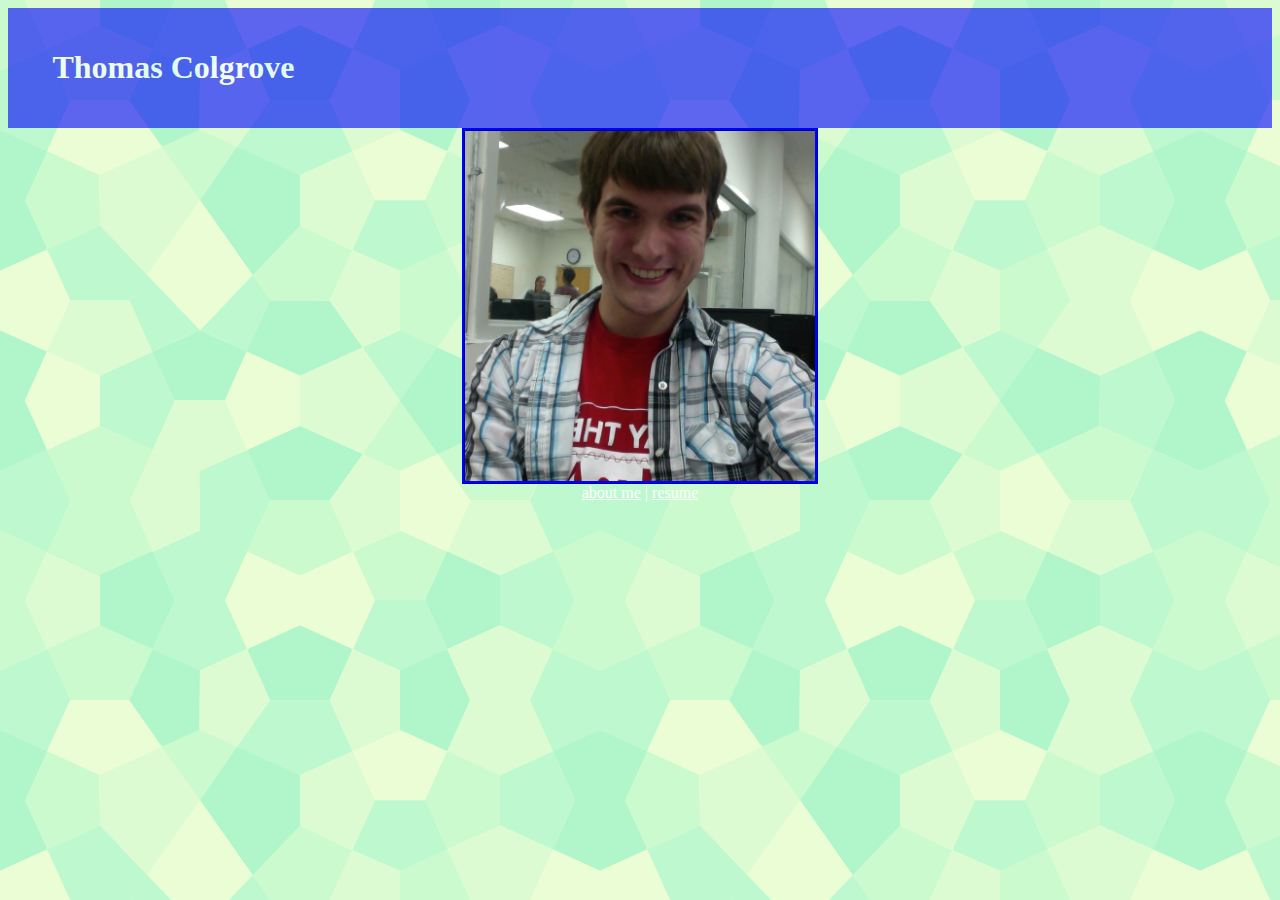
==== index.html @ d3d9222d "added transparent banner" ====
<!DOCTYPE html>
<html>
<head>
    <title>Thomas R. Colgrove</title>
    <link rel="stylesheet" type="text/css" href="styles.css">
</head>
<body>
  <div class="banner">
    <h1>Thomas Colgrove</h1>
  </div>
<img src="thomas.jpg" alt="My name is Thomas!" class = "portrait">
<div class="footer"><a href=bio.html class="footer">about me</a> | <a href=resume.html class="footer">resume</a></div>
</body>
</html>
---- styles.css ----
body{
    background-image: url("congruent_pentagon.png");
}



div.banner{
      background-color: blue;
      margin: 0;
      opacity: 0.6;
      padding: 20px;
}

div.banner h1{
    margin-left: 2%;
    color: white;
    opacity: 100%;
    text-align: left;
    font-family: "Trebuchet MS";
}

img.portrait{
  display: block;
  margin: auto;
  width: 350px;
  height: 350px;
  border-size: 40px;
  border-style: ridge;
  border-color: blue;
}


div.footer{
  text-align: center;
  color: white;
  font-family: "Trebuchet MS";
}

a.footer:link{
  color: white;
  font-family: "Trebuchet MS";
  text-decoration: underline;
}

a.footer:visited{
  color: grey;
  font-family: "Trebuchet MS";
  text-decoration: underline;
}
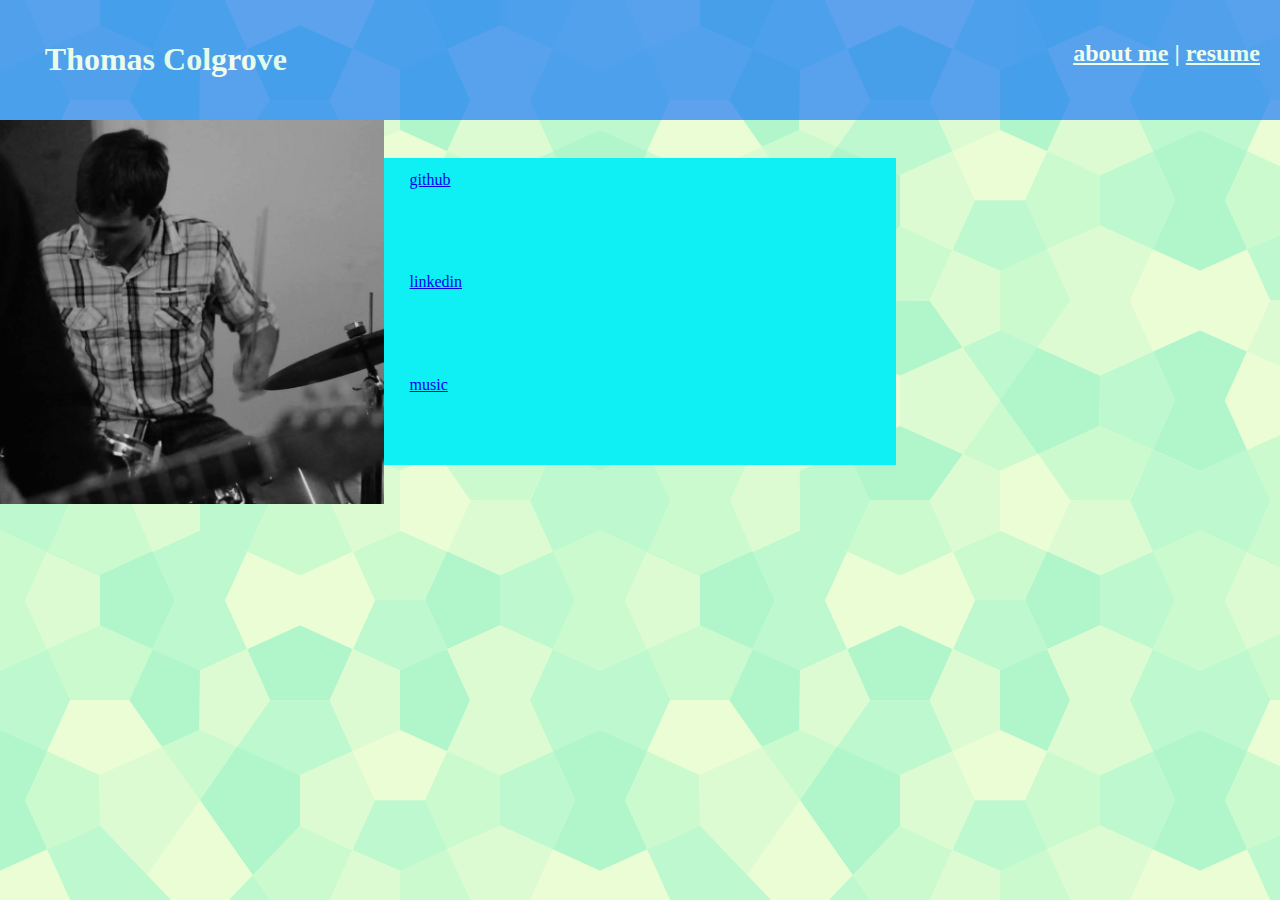
==== commit 85874010: "neater banner, aligned images" ====
--- a/index.html
+++ b/index.html
@@ -7,8 +7,16 @@
 <body>
   <div class="banner">
     <h1>Thomas Colgrove</h1>
+    <h2><a href=bio.html class="footer">about me</a> | <a href=resume.html class="footer">resume</a></h2>
+    <div class="clear"></div>
   </div>
-<img src="thomas.jpg" alt="My name is Thomas!" class = "portrait">
-<div class="footer"><a href=bio.html class="footer">about me</a> | <a href=resume.html class="footer">resume</a></div>
+<div class = "img-container">
+    <img src="drumming.jpg" alt="Music" class="image"/>
+    <div class="button-container">
+      <a href=bio.html class="button">github</a>
+      <a href=bio.html class="button">linkedin</a>
+      <a href=resume.html class="button">music</a>
+    </div>
+</div>
 </body>
 </html>
--- a/styles.css
+++ b/styles.css
@@ -1,17 +1,40 @@
 body{
+    margin: 0;
+    padding: 0;
     background-image: url("congruent_pentagon.png");
 }
 
+*{
+  box-sizing: border-box;
+}
 
+.button-container{
+  width: 40vw;
+  display: table-cell;
+  vertical-align: middle;
+}
+
+.button{
+    padding: 1vw 1vw 1vw 2vw; 
+    width: 100%;
+    display: block;
+    height: 8vw;
+    background-color: #0FF0F5;
+}
 
 div.banner{
-      background-color: blue;
+      background-color: #0066FF;
       margin: 0;
       opacity: 0.6;
       padding: 20px;
 }
 
-div.banner h1{
+.clear {
+  clear: both;
+}
+
+.banner h1{
+    float: left;
     margin-left: 2%;
     color: white;
     opacity: 100%;
@@ -19,19 +42,21 @@
     font-family: "Trebuchet MS";
 }
 
-img.portrait{
-  display: block;
-  margin: auto;
-  width: 350px;
-  height: 350px;
-  border-size: 40px;
-  border-style: ridge;
-  border-color: blue;
+.img-container{
+  display: table-row;
+  /*background-color: azure;*/
+  padding: 4em 5% 4em 5%;
+  width: 100%;
 }
 
+.image{
+  display: table-cell;
+  width: 30vw;
+  height: 30vw;
+}
 
-div.footer{
-  text-align: center;
+.banner h2{
+  float: right;
   color: white;
   font-family: "Trebuchet MS";
 }
@@ -40,10 +65,12 @@
   color: white;
   font-family: "Trebuchet MS";
   text-decoration: underline;
+  text-align: right;
 }
 
 a.footer:visited{
   color: grey;
   font-family: "Trebuchet MS";
   text-decoration: underline;
+  text-align: right;
 }
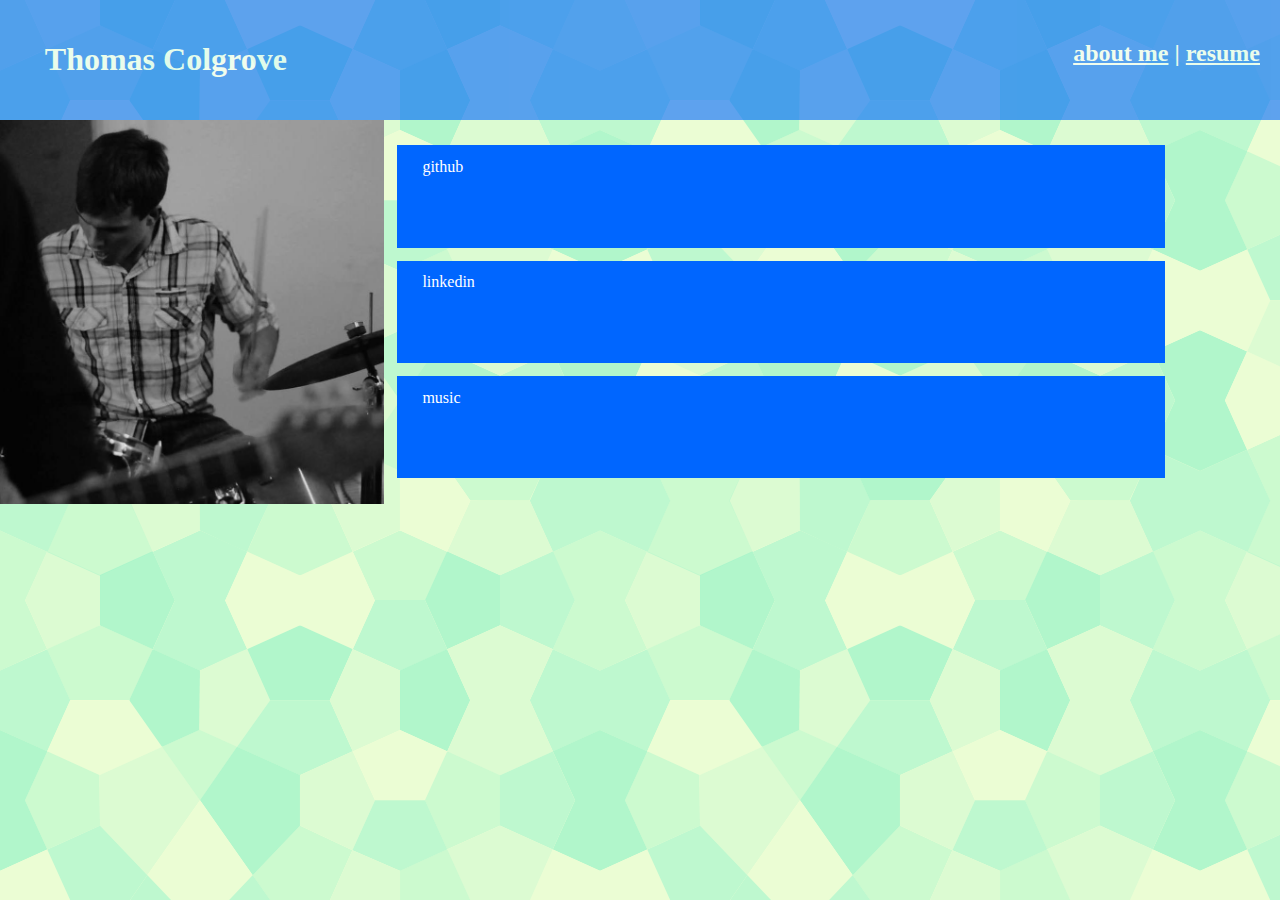
==== commit f971100f: "more formatting, added pretty buttons" ====
--- a/index.html
+++ b/index.html
@@ -10,7 +10,7 @@
     <h2><a href=bio.html class="footer">about me</a> | <a href=resume.html class="footer">resume</a></h2>
     <div class="clear"></div>
   </div>
-<div class = "img-container">
+<div class = "grid-container">
     <img src="drumming.jpg" alt="Music" class="image"/>
     <div class="button-container">
       <a href=bio.html class="button">github</a>
--- a/styles.css
+++ b/styles.css
@@ -9,19 +9,26 @@
 }
 
 .button-container{
-  width: 40vw;
+  width: 60vw;
   display: table-cell;
   vertical-align: middle;
 }
 
 .button{
-    padding: 1vw 1vw 1vw 2vw; 
+    padding: 1vw 1vw 1vw 2vw;
     width: 100%;
     display: block;
     height: 8vw;
-    background-color: #0FF0F5;
+    margin: 1vw;
+    background-color: #0066FF;
+    text-decoration: none;
+    font-family: "Trebuchet MS";
+    color: white;
 }
 
+.button:hover{
+  background-color: turquoise;
+}
 div.banner{
       background-color: #0066FF;
       margin: 0;
@@ -42,11 +49,12 @@
     font-family: "Trebuchet MS";
 }
 
-.img-container{
+.grid-container{
   display: table-row;
   /*background-color: azure;*/
   padding: 4em 5% 4em 5%;
   width: 100%;
+  margin: auto;
 }
 
 .image{
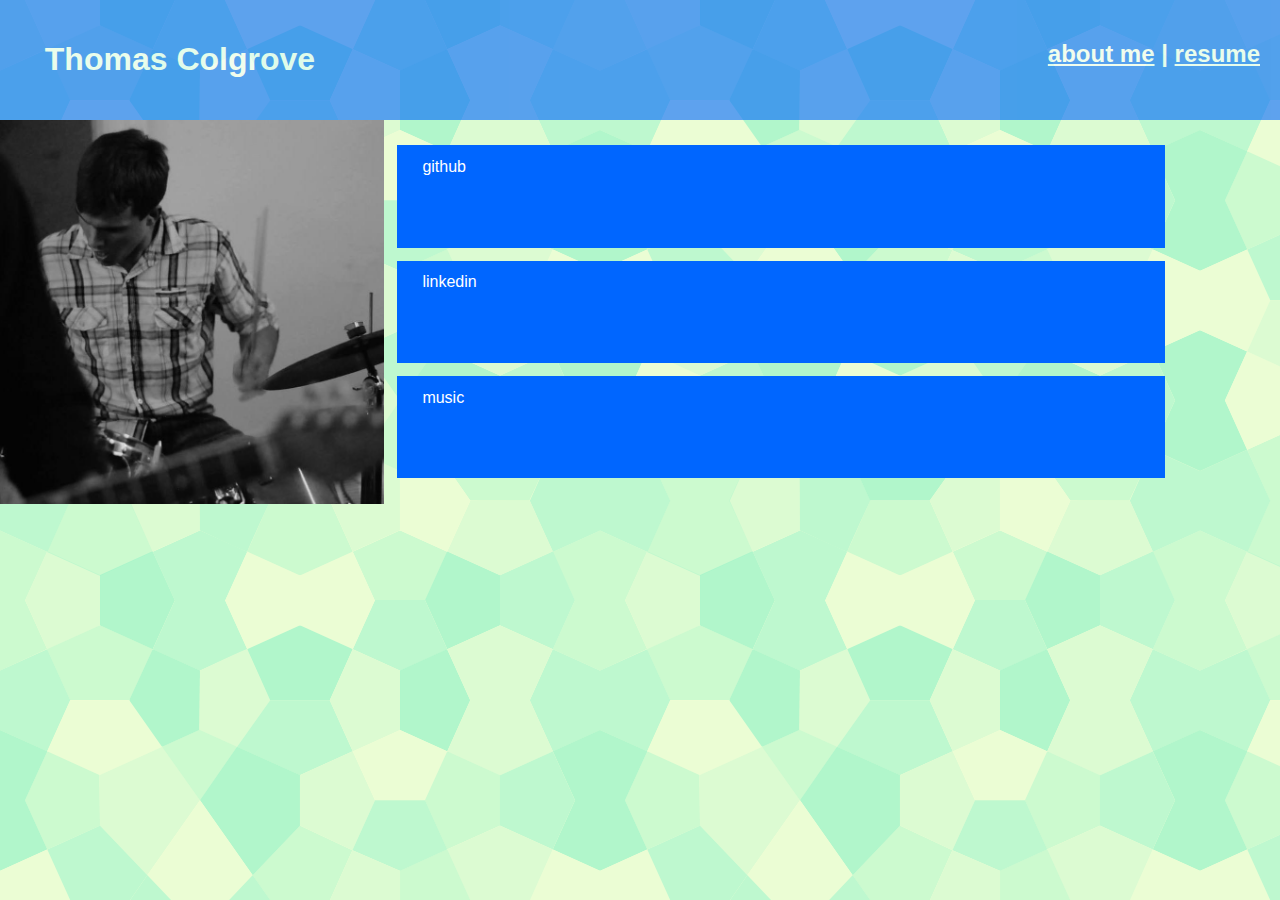
==== commit d47aa61a: "finished resume first draft" ====
--- a/index.html
+++ b/index.html
@@ -7,15 +7,15 @@
 <body>
   <div class="banner">
     <h1>Thomas Colgrove</h1>
-    <h2><a href=bio.html class="footer">about me</a> | <a href=resume.html class="footer">resume</a></h2>
+    <h2><a href=bio.html class="menu">about me</a> | <a href=resume.html class="menu">resume</a></h2>
     <div class="clear"></div>
   </div>
 <div class = "grid-container">
     <img src="drumming.jpg" alt="Music" class="image"/>
     <div class="button-container">
-      <a href=bio.html class="button">github</a>
+      <a href=https://github.com/trcolgrove?tab=repositories class="button">github</a>
       <a href=bio.html class="button">linkedin</a>
-      <a href=resume.html class="button">music</a>
+      <a href=http://indiantwin.bandcamp.com/ class="button">music</a>
     </div>
 </div>
 </body>
--- a/styles.css
+++ b/styles.css
@@ -2,6 +2,7 @@
     margin: 0;
     padding: 0;
     background-image: url("congruent_pentagon.png");
+    font-family: "Trebuchet MS", helvetica, sans-serif
 }
 
 *{
@@ -22,12 +23,21 @@
     margin: 1vw;
     background-color: #0066FF;
     text-decoration: none;
-    font-family: "Trebuchet MS";
     color: white;
 }
 
+p{
+  margin: 2vw;
+}
 .button:hover{
   background-color: turquoise;
+}
+
+.res-header{
+  margin: 1vw;
+}
+.res-content{
+  margin-left: 3vw;
 }
 div.banner{
       background-color: #0066FF;
@@ -46,7 +56,6 @@
     color: white;
     opacity: 100%;
     text-align: left;
-    font-family: "Trebuchet MS";
 }
 
 .grid-container{
@@ -66,19 +75,20 @@
 .banner h2{
   float: right;
   color: white;
-  font-family: "Trebuchet MS";
 }
 
-a.footer:link{
+span{
+  font-weight: bold;
+}
+
+a.menu:link{
   color: white;
-  font-family: "Trebuchet MS";
   text-decoration: underline;
   text-align: right;
 }
 
-a.footer:visited{
+a.menu:visited{
   color: grey;
-  font-family: "Trebuchet MS";
   text-decoration: underline;
   text-align: right;
 }
